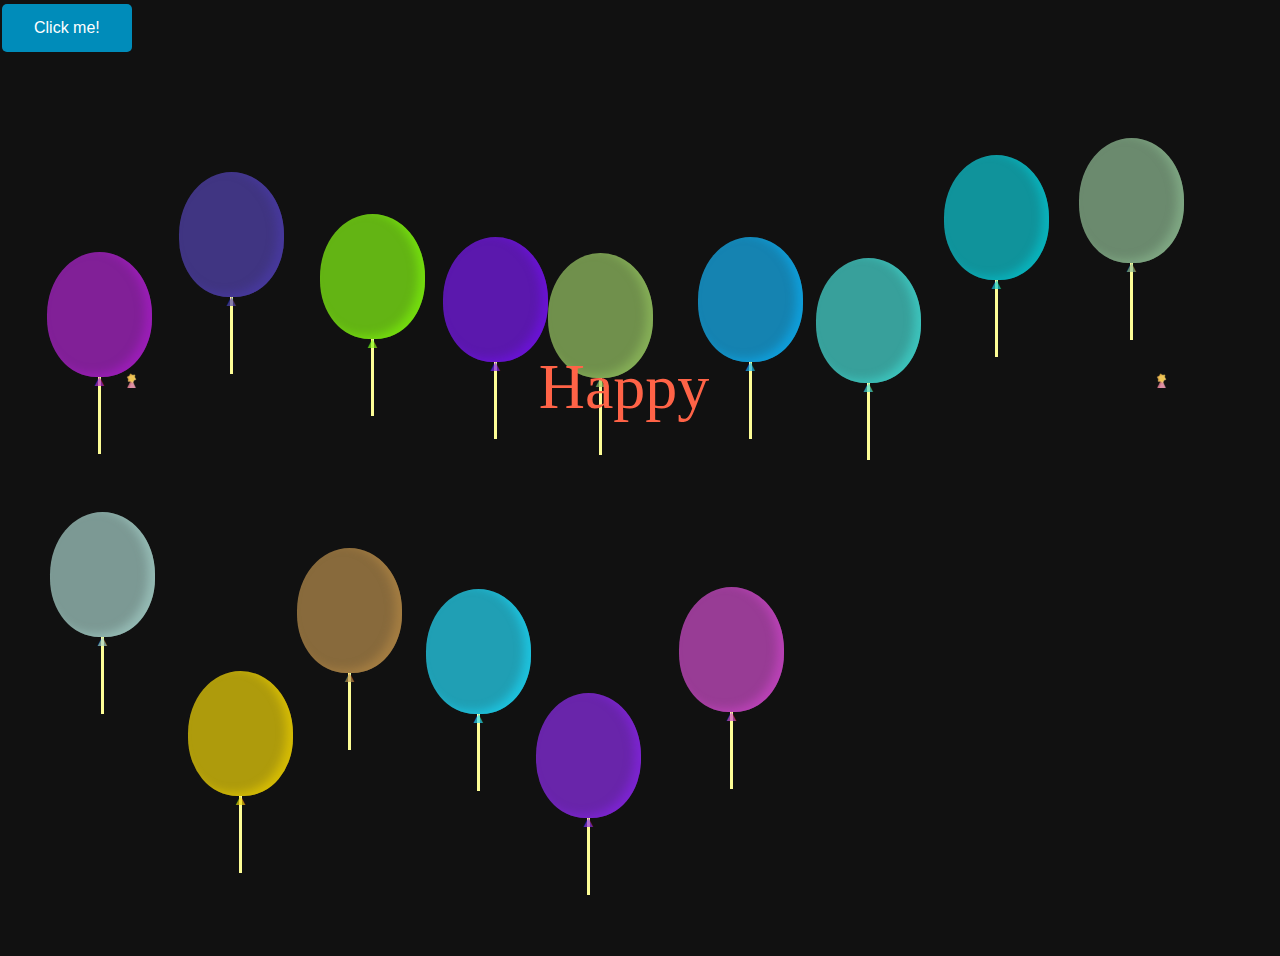
==== index.html @ 9d9a548f "Added animations and pictures" ====
<!DOCTYPE html> 
<html>
    <head>
        <title> Happy Birthday Meemaw </title>
        <meta charset = "UTF-8">
        <meta name="viewport" content="width=device-width, initial-scale=1.0">
        <link rel ="stylesheet" type="text/css" href ="style.css">
        <link rel="icon" href="pepper.jpg" type="image/pepper2-icon">
    </head>

    
    <body>
        <div class="image-wrapper">
            <div class="image-container">
                <img src="meemaw2.png" alt="meemaw2" class="animated-image" width="250px" height="388px">
            </div>
            <div class="image2-container">
                <img src="meemaw2.png" alt="meemaw2" class="animated-image" width="250px" height="388px">
            </div>
        </div>
    
        <a href="C:\Users\hysan\Downloads\meemaws_birthday\birthday.html">
            <button id ="startButton">Click me!</button>
          </a>
          
        <!-- <button id ="startButton">Click me!</button> -->

        <div id="balloon-container">
        </div>

        <!-- <div class='console-wrapper'>
            <div class='console-container'>
                <span id='text'></span>
                <div class='console-underscore' id='console'>&#95;</div>
            </div>
            <button id="startButton">Start</button>
        </div>
         -->
        
        <div class='console-container'>
            <span id='text'></span><div class='console-underscore' 
        id='console'>&#95;</div></div>

        <script>

            consoleText(['Happy Birthday Meemaw!'], 'text',['tomato']);

            function consoleText(words, id, colors) {
                if (colors === undefined) colors = ['#fff'];
                var visible = true;
                var con = document.getElementById('console');
                var letterCount = 1;
                var x = 1;
                var waiting = false;
                var target = document.getElementById(id)
                target.setAttribute('style', 'color:' + colors[0])
                window.setInterval(function() {

                    if (letterCount === 0 && waiting === false) {
                    waiting = true;
                    target.innerHTML = words[0].substring(0, letterCount)
                    window.setTimeout(function() {
                        var usedColor = colors.shift();
                        colors.push(usedColor);
                        var usedWord = words.shift();
                        words.push(usedWord);
                        x = 1;
                        target.setAttribute('style', 'color:' + colors[0])
                        letterCount += x;
                        waiting = false;
                    }, 1000)
                    } else if (letterCount === words[0].length + 1 && waiting === false) {
                    waiting = true;
                    window.setTimeout(function() {
                        x = -1;
                        letterCount += x;
                        waiting = false;
                    }, 1000)
                    } else if (waiting === false) {
                    target.innerHTML = words[0].substring(0, letterCount)
                    letterCount += x;
                    }
                }, 120)
                window.setInterval(function() {
                    if (visible === true) {
                    con.className = 'console-underscore hidden'
                    visible = false;

                    } else {
                    con.className = 'console-underscore'

                    visible = true;
                    }
                }, 400)
            }

            const balloonContainer = document.getElementById("balloon-container");

            function random(num) {
            return Math.floor(Math.random() * num);
            }

            function getRandomStyles() {
            var r = random(255);
            var g = random(255);
            var b = random(255);
            var mt = random(200);
            var ml = random(50);
            var dur = random(5) + 5;
            return `
            background-color: rgba(${r},${g},${b},0.7);
            color: rgba(${r},${g},${b},0.7); 
            box-shadow: inset -7px -3px 10px rgba(${r - 10},${g - 10},${b - 10},0.7);
            margin: ${mt}px 0 0 ${ml}px;
            animation: float ${dur}s ease-in infinite
            `;
            }

            function createBalloons(num) {
            for (var i = num; i > 0; i--) {
                var balloon = document.createElement("div");
                balloon.className = "balloon";
                balloon.style.cssText = getRandomStyles();
                balloonContainer.append(balloon);
            }
            }

            function removeBalloons() {
            balloonContainer.style.opacity = 0;
            setTimeout(() => {
                balloonContainer.remove()
            }, 500)
            }

            window.addEventListener("load", () => {
            createBalloons(15)
            });

            window.addEventListener("click", () => {
            removeBalloons();
            });

            // document.getElementById('startButton').addEventListener('click', function() {
            //     window.location.href = 'meemaws_birthday/birthday.html';  
            // });
 

        </script>
    </body> 

    
</html>
---- style.css ----
.image-wrapper {
    display: flex;
    justify-content: space-between;
    position: absolute;  
    top: 0;  
    left: 0;
    right: 0;
    z-index: 3;  
    pointer-events: none;  
}
.image-container, .image2-container {
    margin: 1 auto;  
    width: 250px;
    height: 388px;
    position: relative;
    overflow: hidden;
    pointer-events: auto;  
}

.animated-image {
    width: 100%;
    position: absolute;
    bottom: -310px;
    animation: flyUp 2s ease-out forwards;
}

@keyframes flyUp {
    from {
        bottom: -450px;
    }
    to {
        bottom: 15%;
        transform: translateY(50%);
    }
}

body {
    margin: 0;
}
  
#balloon-container {
    height: 100vh;
    padding: 1em;
    box-sizing: border-box;
    display: flex;
    flex-wrap: wrap;
    overflow: visible;  /* This allows balloons to float outside the container bounds */
    z-index: 10;  /* Ensuring it's higher than the start button and other content */
    transition: opacity 500ms;
}
 
  .balloon {
    height: 125px;
    width: 105px;
    border-radius: 75% 75% 70% 70%;
    position: relative;
  }
  
  .balloon:before {
    content: "";
    height: 75px;
    width: 1px;
    padding: 1px;
    background-color: #FDFD96;
    display: block;
    position: absolute;
    top: 125px;
    left: 0;
    right: 0;
    margin: auto;
  }
  
  .balloon:after {
      content: "▲";
      text-align: center;
      display: block;
      position: absolute;
      color: inherit;
      top: 120px;
      left: 0;
      right: 0;
      margin: auto;
  }
  
  @keyframes float {
    from {transform: translateY(100vh);
    opacity: 1;}
    to {transform: translateY(-300vh);
    opacity: 0;}
  }

  
.hidden {
    opacity: 0;
    transform: translateY(20px);
    transition: opacity 0.5s, transform 0.5s;
}

.visible {
    opacity: 1;
    transform: translateY(0px);
}

#startButton {
    background-color: #008CBA;
    z-index: 3;  /* Lower than the balloons but can be higher than other page content if needed */
    border: none;
    color: white;
    padding: 15px 32px;
    text-align: center;
    text-decoration: none;
    display: inline-block;
    font-size: 16px;
    margin: 4px 2px;
    cursor: pointer;
}

button {
    background-color: lightskyblue;  
    color: white;
    padding: 10px 15px;
    border: none;
    border-radius: 5px;
    cursor: pointer;
    font-family: 'Open Sans', 'Helvetica Neue', sans-serif
}

button:hover {
    background-color: #45a049;
}

@import url(https://fonts.googleapis.com/css?family=Khula:700);
body {
  background: #111;
}
.hidden {
  opacity:0;
}
.console-container {
 
  font-family:Khula;
  font-size:4em;
  text-align:center;
  height:200px;
  width:800px;
  display:block;
  position:absolute;
  color:white;
  top:0;
  bottom:0;
  left:0;
  right:0;
  margin:auto;
}
.console-underscore {
   display:inline-block;
  position:relative;
  top:-0.14em;
  left:10px;
}
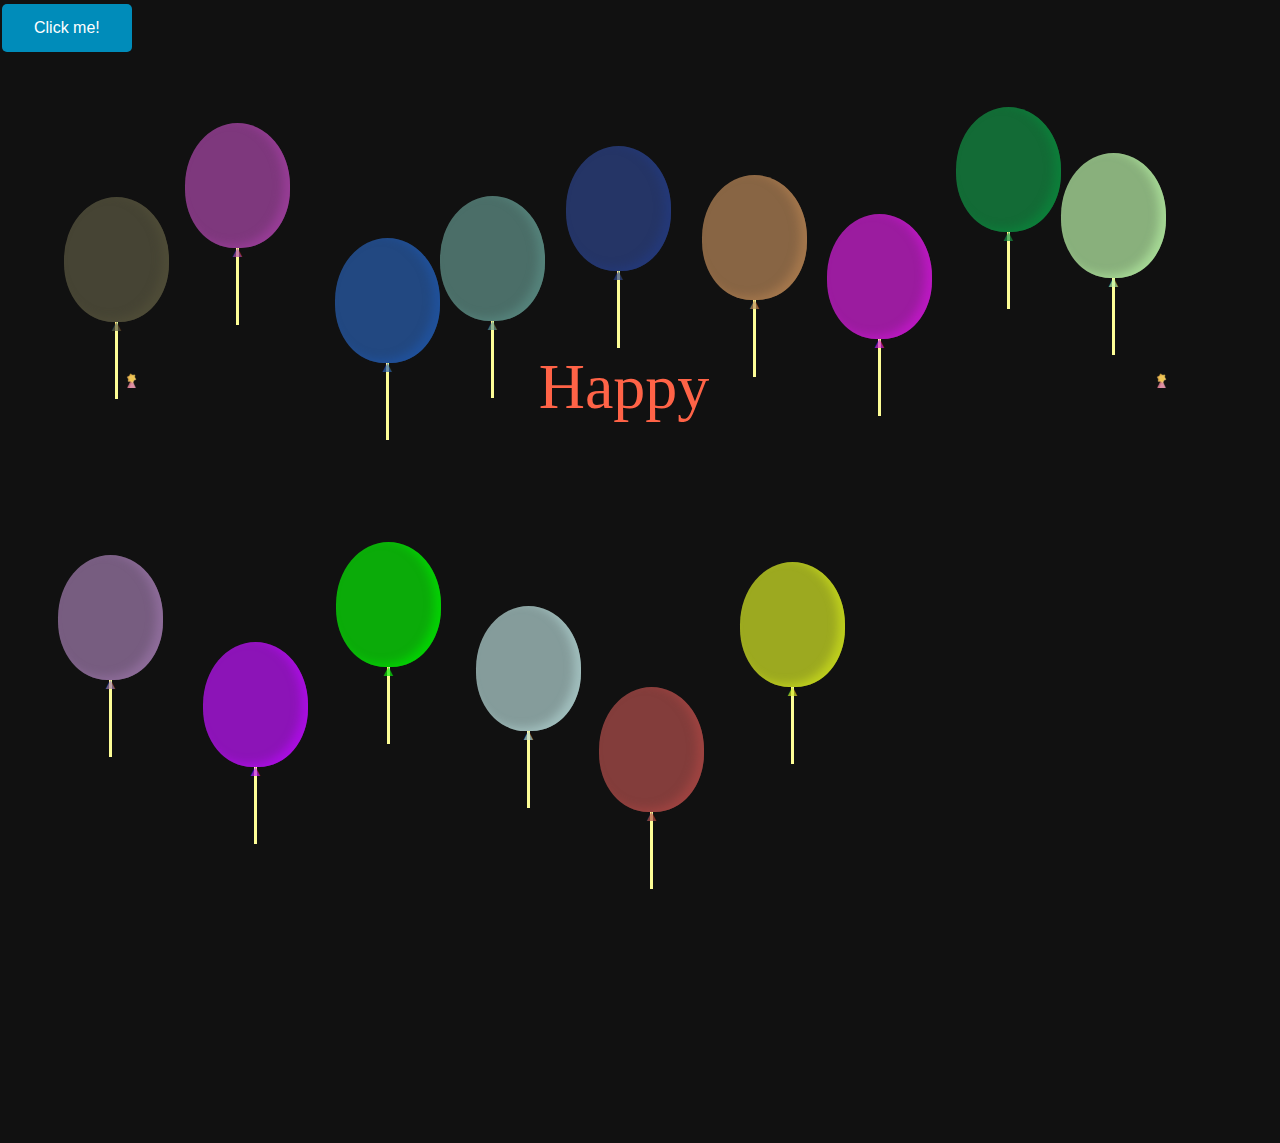
==== commit 7cfa662e: "Fixed unresponsive button and added volume notice" ====
--- a/index.html
+++ b/index.html
@@ -19,28 +19,25 @@
             </div>
         </div>
     
-        <a href="C:\Users\hysan\Downloads\meemaws_birthday\birthday.html">
-            <button id ="startButton">Click me!</button>
-          </a>
-          
-        <!-- <button id ="startButton">Click me!</button> -->
+        <button id ="startButton" onmousedown ="initNotification()">Click me!</button>
+
 
         <div id="balloon-container">
         </div>
-
-        <!-- <div class='console-wrapper'>
-            <div class='console-container'>
-                <span id='text'></span>
-                <div class='console-underscore' id='console'>&#95;</div>
-            </div>
-            <button id="startButton">Start</button>
-        </div>
-         -->
         
         <div class='console-container'>
             <span id='text'></span><div class='console-underscore' 
         id='console'>&#95;</div></div>
 
+        <div id="notification" class="hidden">
+            <div class="notification-content">
+                <img src="volume.png" alt="Volume Icon">
+                <h1>Notice</h1>
+                <p>Before we continue, please turn on the volume.</p>
+                <button id="okButton">Ok</button>
+            </div>
+        </div>
+        
         <script>
 
             consoleText(['Happy Birthday Meemaw!'], 'text',['tomato']);
@@ -126,24 +123,42 @@
             }
 
             function removeBalloons() {
-            balloonContainer.style.opacity = 0;
-            setTimeout(() => {
-                balloonContainer.remove()
-            }, 500)
+                balloonContainer.style.opacity = 0;
+                setTimeout(() => {
+                    balloonContainer.remove()
+                }, 500)
             }
 
             window.addEventListener("load", () => {
-            createBalloons(15)
+                createBalloons(15)
             });
 
             window.addEventListener("click", () => {
-            removeBalloons();
+                removeBalloons();
+                startButton.style.opacity = '0';
+                initializeNotification();
             });
 
-            // document.getElementById('startButton').addEventListener('click', function() {
-            //     window.location.href = 'meemaws_birthday/birthday.html';  
-            // });
- 
+            function initializeNotification() {
+                showNotification();
+                document.getElementById('okButton').addEventListener('click', hideNotification);
+            }
+
+
+            function showNotification() {
+                const notification = document.getElementById('notification');
+                notification.style.visibility = 'visible';
+                notification.style.opacity = '1';
+            }
+
+            function hideNotification() {
+                const notification = document.getElementById('notification');
+                notification.style.opacity = '0';
+                setTimeout(() => {
+                    notification.style.visibility = 'hidden';
+                    window.location.href = 'birthday.html'
+                }, 5);
+            }
 
         </script>
     </body> 
@@ -152,3 +167,16 @@
 </html>
 
 
+
+
+        <!-- <div class='console-wrapper'>
+            <div class='console-container'>
+                <span id='text'></span>
+                <div class='console-underscore' id='console'>&#95;</div>
+            </div>
+            <button id="startButton">Start</button>
+        </div>
+         -->
+
+
+                 <!-- <button id ="startButton">Click me!</button> -->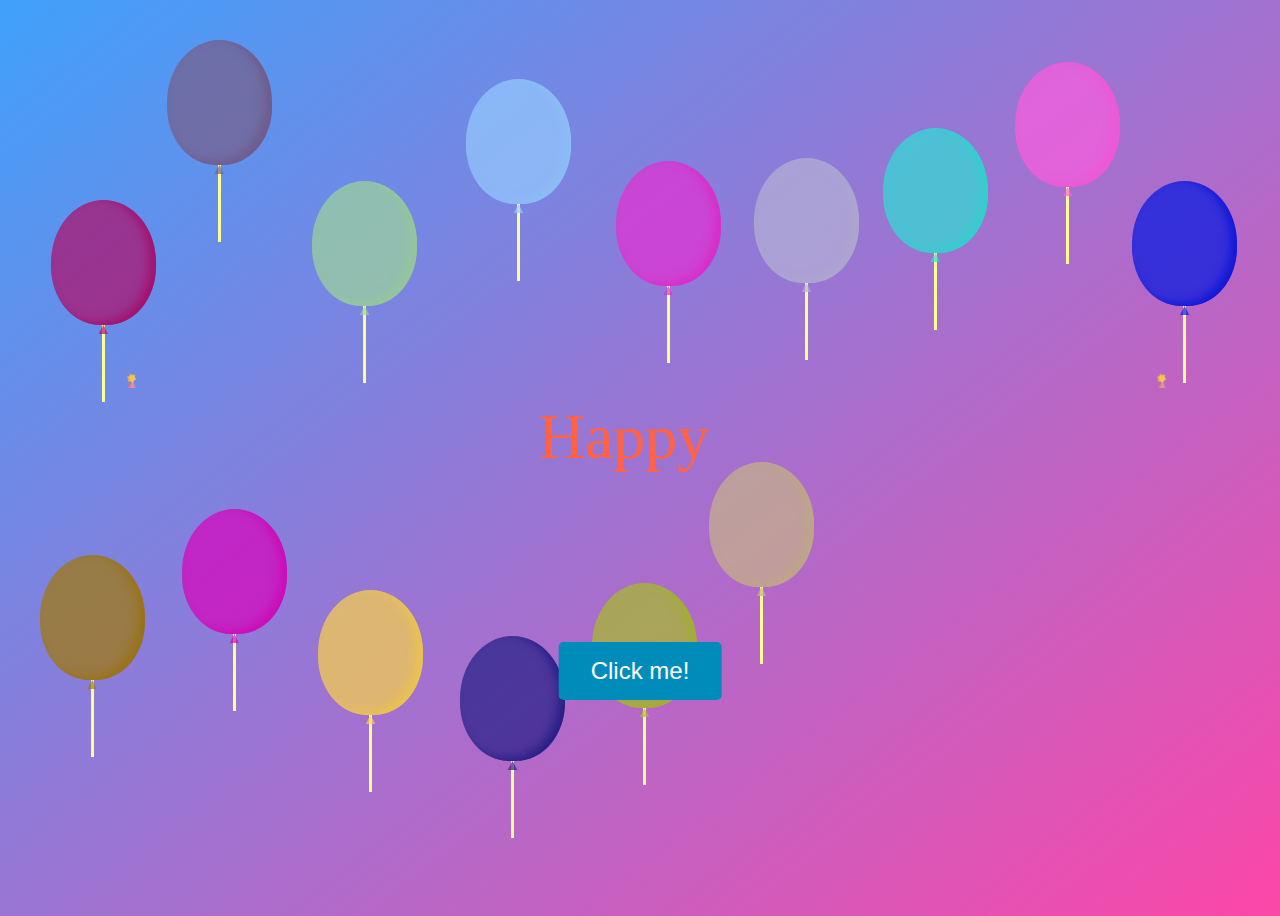
==== commit 1f7c64a0: "Added sound effects to question responses and updated button styles for consistency" ====
--- a/index.html
+++ b/index.html
@@ -156,8 +156,11 @@
                 notification.style.opacity = '0';
                 setTimeout(() => {
                     notification.style.visibility = 'hidden';
-                    window.location.href = 'birthday.html'
-                }, 5);
+                    document.body.classList.add('fade-out');
+                    setTimeout(() => {
+                        window.location.href = 'birthday.html';
+                    }, 500); // Wait for the transition to complete (0.5s)
+                }, 5); // Ensure that the opacity change takes effect before navigating
             }
 
         </script>
@@ -165,18 +168,3 @@
 
     
 </html>
-
-
-
-
-        <!-- <div class='console-wrapper'>
-            <div class='console-container'>
-                <span id='text'></span>
-                <div class='console-underscore' id='console'>&#95;</div>
-            </div>
-            <button id="startButton">Start</button>
-        </div>
-         -->
-
-
-                 <!-- <button id ="startButton">Click me!</button> -->--- a/style.css
+++ b/style.css
@@ -8,7 +8,7 @@
     z-index: 3;  
     pointer-events: none;  
 }
-.image-container, .image2-container {
+.image-container, .image2-container, .raccoon-container, .raccoon2-container {
     margin: 1 auto;  
     width: 250px;
     height: 388px;
@@ -34,10 +34,10 @@
     }
 }
 
-body {
+/* body {
     margin: 0;
 }
-  
+   */
 #balloon-container {
     height: 100vh;
     padding: 1em;
@@ -45,8 +45,9 @@
     display: flex;
     flex-wrap: wrap;
     overflow: visible;  /* This allows balloons to float outside the container bounds */
-    z-index: 10;  /* Ensuring it's higher than the start button and other content */
+    z-index: 2;  /* Ensuring it's higher than the start button and other content */
     transition: opacity 500ms;
+    pointer-events: none;
 }
  
   .balloon {
@@ -54,6 +55,7 @@
     width: 105px;
     border-radius: 75% 75% 70% 70%;
     position: relative;
+    pointer-events: auto;
   }
   
   .balloon:before {
@@ -102,18 +104,21 @@
 }
 
 #startButton {
+    position: fixed; /* Use fixed to position relative to the viewport */
+    left: 50%; /* Center horizontally */
+    bottom: 200px; /* 200px from the bottom */
+    transform: translateX(-50%); /* Shift it back by 50% of its own width to center it perfectly */
     background-color: #008CBA;
-    z-index: 3;  /* Lower than the balloons but can be higher than other page content if needed */
     border: none;
     color: white;
     padding: 15px 32px;
     text-align: center;
     text-decoration: none;
-    display: inline-block;
-    font-size: 16px;
-    margin: 4px 2px;
+    font-size: 24px;
     cursor: pointer;
-}
+    z-index: 10;  
+}
+
 
 button {
     background-color: lightskyblue;  
@@ -122,39 +127,227 @@
     border: none;
     border-radius: 5px;
     cursor: pointer;
-    font-family: 'Open Sans', 'Helvetica Neue', sans-serif
+    cursor: pointer;
+    font-family:  'Montserrat', 'Open Sans', 'Helvetica Neue', sans-serif
 }
 
 button:hover {
     background-color: #45a049;
 }
 
-@import url(https://fonts.googleapis.com/css?family=Khula:700);
 body {
-  background: #111;
-}
+  font-family: "Exo 2", sans-serif;
+  background: rgb(63, 161, 251);
+  background: linear-gradient(
+    142deg,
+    rgba(63, 161, 251, 1) 0%,
+    rgba(252, 70, 168, 1) 100%
+  );
+}
+
 .hidden {
   opacity:0;
 }
+
+#console {
+    font-family: 'Montserrat';    
+}
 .console-container {
- 
-  font-family:Khula;
-  font-size:4em;
-  text-align:center;
-  height:200px;
-  width:800px;
-  display:block;
-  position:absolute;
-  color:white;
-  top:0;
-  bottom:0;
-  left:0;
-  right:0;
-  margin:auto;
+    font-family: 'Montserrat';    
+    font-size:4em;
+    text-align:center;
+    height:100px;
+    width:800px;
+    display:block;
+    position:absolute;
+    color:white;
+    top:0;
+    bottom:0;
+    left:0;
+    right:0;
+    margin:auto;
 }
 .console-underscore {
    display:inline-block;
   position:relative;
   top:-0.14em;
   left:10px;
-}+}
+
+#notification {
+    position: fixed;
+    top: 0;
+    left: 0;
+    right: 0;
+    bottom: 0;
+    background: rgba(0,0,0,0.6);
+    display: flex;
+    align-items: center;
+    justify-content: center;
+    visibility: hidden;
+    opacity: 0;
+    transition: opacity 0.5s, visibility 0.5s;
+}
+
+.notification-content {
+    background: white;
+    padding: 10px;
+    box-shadow: 0 4px 8px rgba(0,0,0,0.1);
+    text-align: center;
+    border-radius: 10px;
+    width: 300px;
+}
+
+.notification-content img {
+    width: 50px;
+}
+
+.notification-content h2 {
+    margin: 10px 0;
+}
+
+.notification-content p {
+    color: #333;
+}
+
+.notification-content button {
+    background-color: #008CBA;
+    color: white;
+    border: none;
+    padding: 10px 20px;
+    text-align: center;
+    text-decoration: none;
+    display: inline-block;
+    font-size: 16px;
+    margin: 10px 0;
+    cursor: pointer;
+}
+
+.notification-content button:hover {
+    background-color: #005f73;
+}
+
+
+#meow {
+    color: white
+}
+
+#celebration {
+  align-items: center;
+  appearance: none;
+  background-image: radial-gradient(100% 100% at 100% 0, #5adaff 0, #5468ff 100%);
+  border: 0;
+  border-radius: 6px;
+  box-shadow: rgba(45, 35, 66, .4) 0 2px 4px,rgba(45, 35, 66, .3) 0 7px 13px -3px,rgba(58, 65, 111, .5) 0 -3px 0 inset;
+  box-sizing: border-box;
+  color: #fff;
+  cursor: pointer;
+  display: block;
+  font-family: "JetBrains Mono",monospace;
+  height: 48px;
+  justify-content: center;
+  line-height: 1;
+  list-style: none;
+  overflow: hidden;
+  padding-left: 16px;
+  padding-right: 16px;
+  position: relative;
+  text-align: left;
+  text-decoration: none;
+  transition: box-shadow .15s,transform .15s;
+  user-select: none;
+  -webkit-user-select: none;
+  touch-action: manipulation;
+  white-space: nowrap;
+  will-change: box-shadow,transform;
+  margin: auto; /* Centers the button horizontally with automatic margin */
+  padding: 10px 20px; /* Adjust padding as needed */
+  bottom: 150px;
+}
+
+.button-29:focus {
+  box-shadow: #3c4fe0 0 0 0 1.5px inset, rgba(45, 35, 66, .4) 0 2px 4px, rgba(45, 35, 66, .3) 0 7px 13px -3px, #3c4fe0 0 -3px 0 inset;
+}
+
+.button-29:hover {
+  box-shadow: rgba(45, 35, 66, .4) 0 4px 8px, rgba(45, 35, 66, .3) 0 7px 13px -3px, #3c4fe0 0 -3px 0 inset;
+  transform: translateY(-2px);
+}
+
+.button-29:active {
+  box-shadow: #3c4fe0 0 3px 7px inset;
+  transform: translateY(2px);
+}
+
+
+@import url("https://fonts.googleapis.com/css2?family=Exo+2:wght@300;700;900&display=swap");
+
+.header {
+  max-width: 1200px;
+  margin: 0 auto;
+  padding: 1rem;
+  display: flex;
+  align-items: center;
+  justify-content: center;
+  height: calc(100vh - 4rem);
+}
+
+.title-wrapper {
+  display: grid;
+  align-items: center;
+  justify-content: center;
+  transform: skew(0, -10deg);
+}
+
+.sweet-title {
+  order: 2;
+  color: #fde9ff;
+  font-weight: 900;
+  text-transform: uppercase;
+  font-size: clamp(3rem, 10vw, 6rem);
+  line-height: 1em; /* Adjusted line height for better spacing */
+  text-align: center;
+  text-shadow: 3px 1px 1px #4af7ff, 2px 2px 1px #165bfb, 4px 2px 1px #4af7ff,
+    3px 3px 1px #165bfb, 5px 3px 1px #4af7ff, 4px 4px 1px #165bfb,
+    6px 4px 1px #4af7ff, 5px 5px 1px #165bfb, 7px 5px 1px #4af7ff,
+    6px 6px 1px #165bfb, 8px 6px 1px #4af7ff, 7px 7px 1px #165bfb,
+    9px 7px 1px #4af7ff;
+
+  span {
+      display: block;
+      position: relative;
+
+    &:before {
+      content: attr(data-text);
+      position: absolute;
+      text-shadow: 2px 2px 1px #e94aa1, -1px -1px 1px #c736f9,
+          -2px 2px 1px #e94aa1, 1px -1px 1px #f736f9;
+      z-index: 1;
+    }
+
+    &:nth-child(1) {
+      padding-right: 2.25rem;
+    }
+
+    &:nth-child(2) {
+      padding-left: 2.25rem;
+    }
+  }
+}
+
+body {
+  overflow: hidden; /* Hides the scrollbar but still allows scrolling */
+}
+
+.raccoon-wrapper {
+  display: flex;
+  justify-content: space-between;
+  align-items: center;
+  position: absolute;  
+  top: 50%;
+  left: 0;
+  right: 0;
+  z-index: 3;  
+  transform: translateY(-50%);
+  pointer-events: none;  
+}
